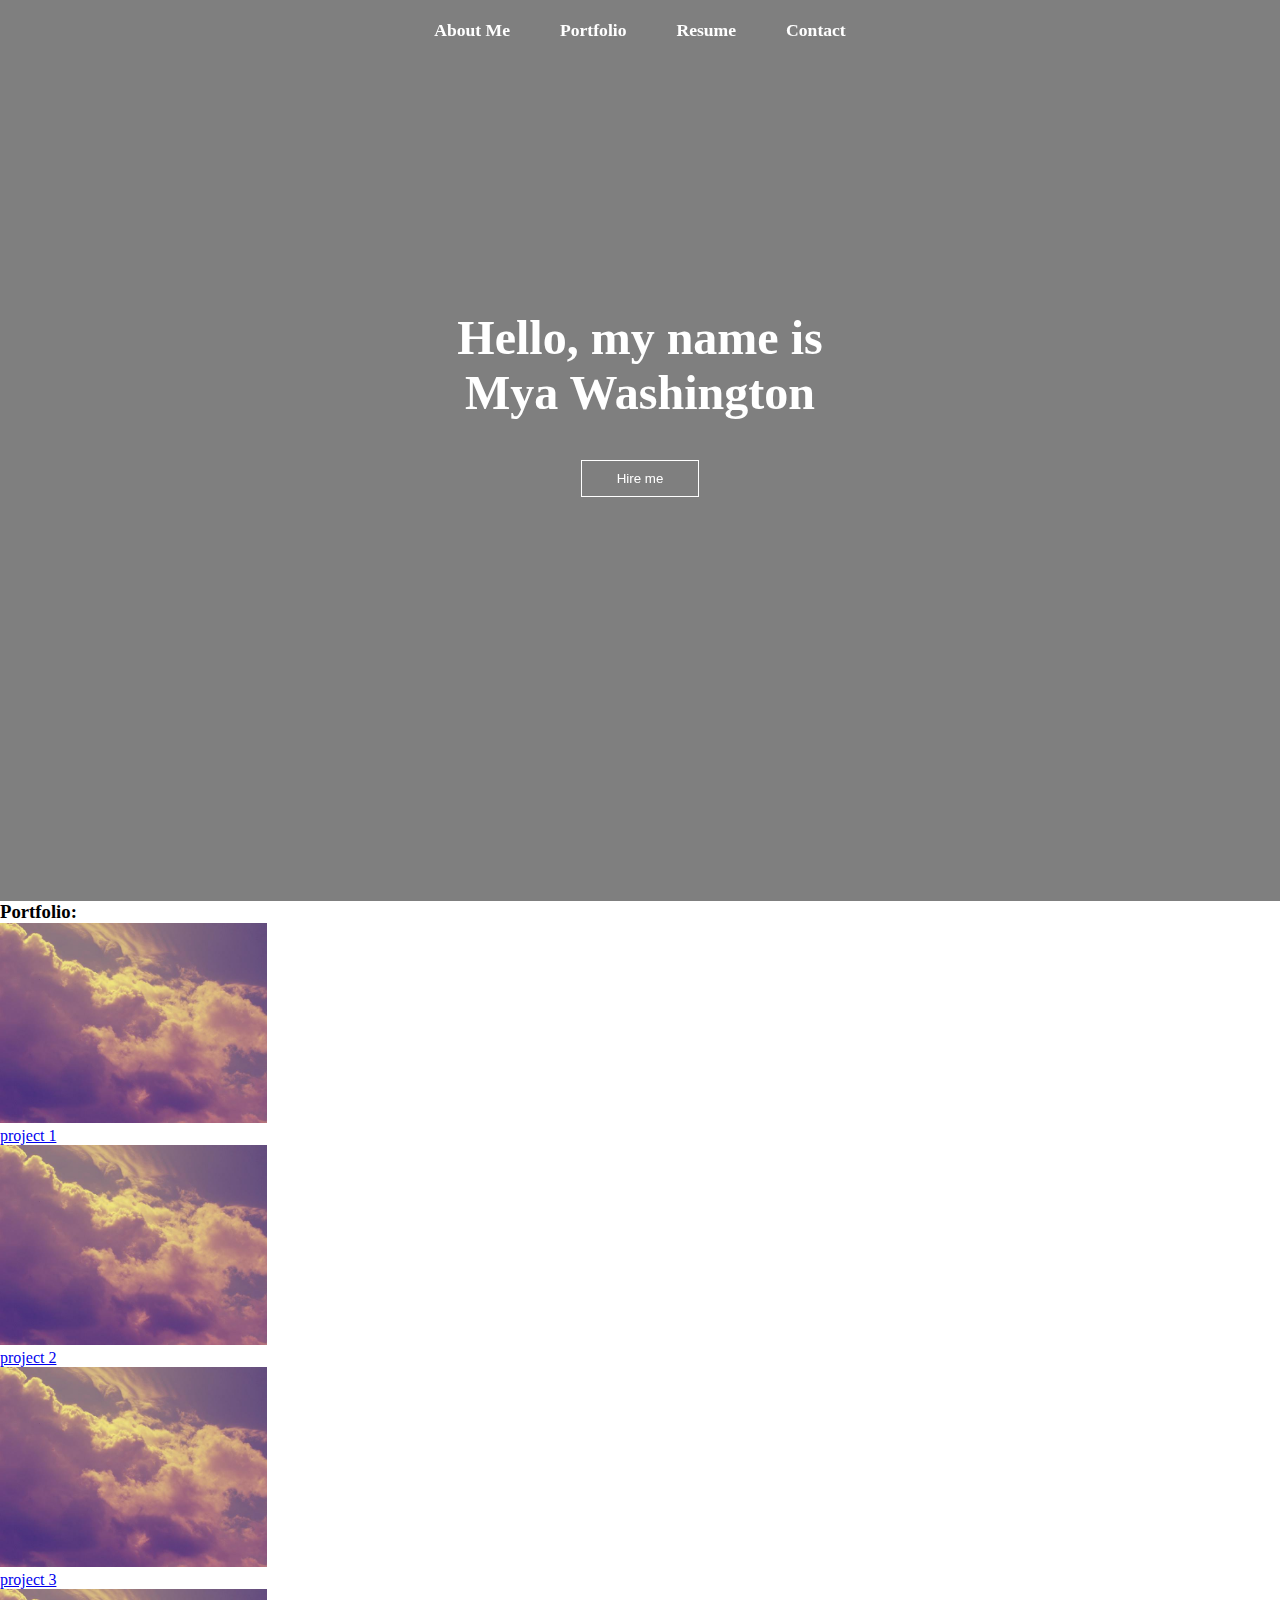
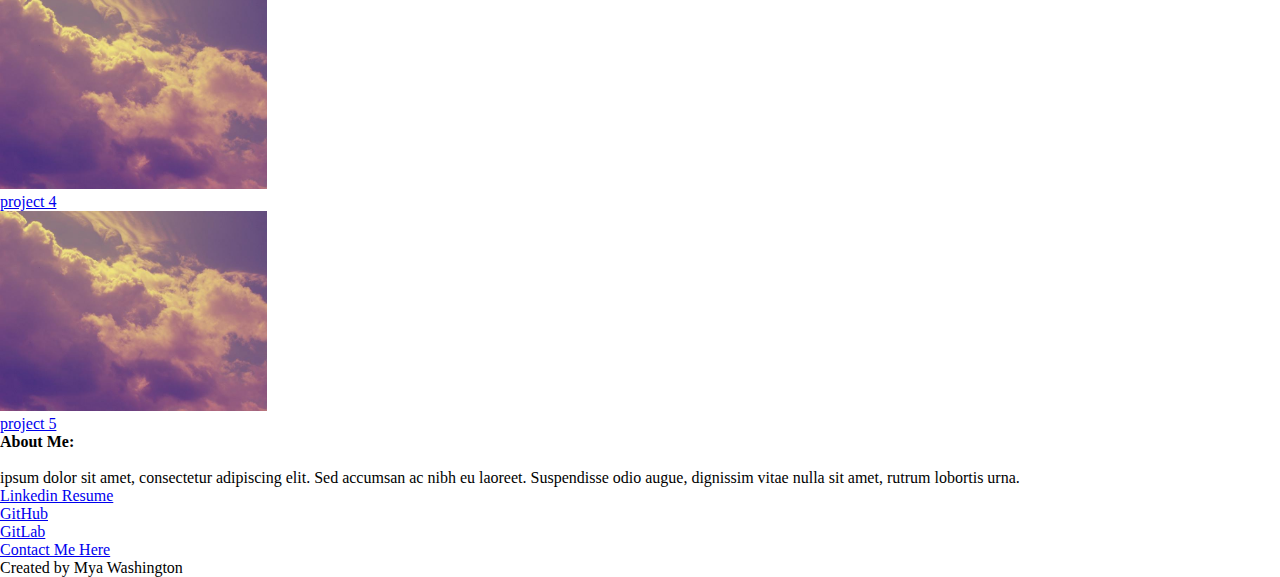
==== index.html @ 92d7dff9 "css changes" ====
<!DOCTYPE html>
<html lang="en-us">
<head>
<meta charset="UTF-8"/>
<title>My Portfolio</title>
<link rel="stylesheet" href="./Assets/css/style.css"/>
</head>

<body>
<nav class="navbar">
<ul>
    <li><a href="#about-me">About Me</a></li>

    <li><a href="#Portfolio">Portfolio</a></li>

    <li><a href="#resume">Resume</a></li>

    <li><a href="#contact">Contact</a></li>
</ul>
</nav>

<main>

<section id="home">
<div class="main">
<h1 class="heading">Hello, my name is<br> Mya Washington</h1>
<button class="btn">
  Hire me
</button>
<div>
</section>


</div>
    <div class="post-card-content">
      <h3 id="Portfolio">Portfolio:</h3>
      
      <a href="#" target="_blank" class="project project tile">
        <img class="project-img" src="sunset.jpg" id="image" alt="sunset" height="200px"><div class="project-title">project 1</div></a>

      <a href="#" target="_blank" class="project project tile">
        <img  class="project-img" src="sunset.jpg" id="image" alt="sunset" height="200px"><div class="project-title">project 2</div></a>

      <a href="#" target="_blank" class="project project tile">
        <img class="project-img" src="sunset.jpg" id="image" alt="sunset" height="200px"><div class="project-title">project 3</div></a> 

      <a href="#" target="_blank" class="project project tile">
        <img class="project-img" src="sunset.jpg" id="image" alt="sunset" height="200px"><div class="project-title">project 4</div></a> 
         
        <a href="#" target="_blank" class="project project tile">
          <img class="project-img" src="sunset.jpg" id="image" alt="sunset" height="200px"><div class="project-title">project 5</div></a>
    </div>
 
  <!-- about me side bar -->
  <section class="side-bar">
    <div class="side-bar-content">
      <h4 id="about-me">About Me:</h4>
      <br>
              <p>ipsum dolor sit amet, consectetur adipiscing elit.
                 Sed accumsan ac nibh eu laoreet. Suspendisse odio augue, dignissim vitae nulla sit amet, rutrum lobortis urna. </p>
            </div>
        </section></p>
    </div>

</section>
<div id="contact">
  <ul>
    <li><a href="https://www.linkedin.com/in/mya-washington-4a9b07179/" target="_blank">Linkedin Resume </a></li>

    <li><a href="https://github.com/Myajewell" target="_blank">GitHub</a></li>

    <li><a href="https://ku.bootcampcontent.com/ku-coding-boot-camp/KU-VIRT-FSF-PT-05-2022-U-LOLC" target="_blank">GitLab</a></li>

    <li><A href="#">Contact Me Here</A></li>

  </ul>
</div>
<div id="resume"></div>
</main>

<footer>Created by Mya Washington</footer>

</body>
</html>
---- Assets/css/style.css ----
* {
    margin: 0;
    padding: 0;
    box-sizing: border-box;
  }

/* navbar */
.navbar {
display: flex;
justify-content: center;
align-items: center;
background-color: rgba(0, 0, 0, 0.5);
position: sticky;
top: 0;
}
  .navbar ul{
   display: flex;
   list-style: none;
   margin: 20px 0px;
}

.navbar ul li {
font-family: century;
font-size: 1.1rem;
font-weight: bold;
}

nav ul li a {
 text-decoration: none;
 color: white;
 padding: 8px 25px;
 transition: all .5 ease;
}

.navbar ul li a:hover {
  background-color: white;
  color: black;
  box-shadow:0 0 10px white ;
}

/* Home Section */
#home {
  display: flex; 
  flex-direction: column;
  background-color: rgba(0, 0, 0, 0.5);
  height: 840px;
  justify-content: center;
  align-items: center;
  color: white;
}
/* free background image downloaded from unsplash.com */
#home::before {
  content: "";
  position: absolute;
  top: 0;
  right: 0;
  background: url("./refargotohp-pbynRSh63y0-unsplash.jpg") no-repeat center center/cover;
  height: 900px;
  width: 100%;
  z-index: -1;
  opacity: .8;
}

.main {
  display: flex;
  flex-direction: column;
  /* border: 2px solid rgb(228, 225, 225); */
  align-items: center;
  position: absolute;
  top: 30%;
}

.heading {
  font-family: century;
  font-size: 3rem;
  text-align: center;
  margin: 40px 0px;
}

.btn {
  padding: 10px 35px;
  background-color: transparent;
  border: 1px solid white;
  color: white;
  outline: none;
  transition: .6s ease;
}
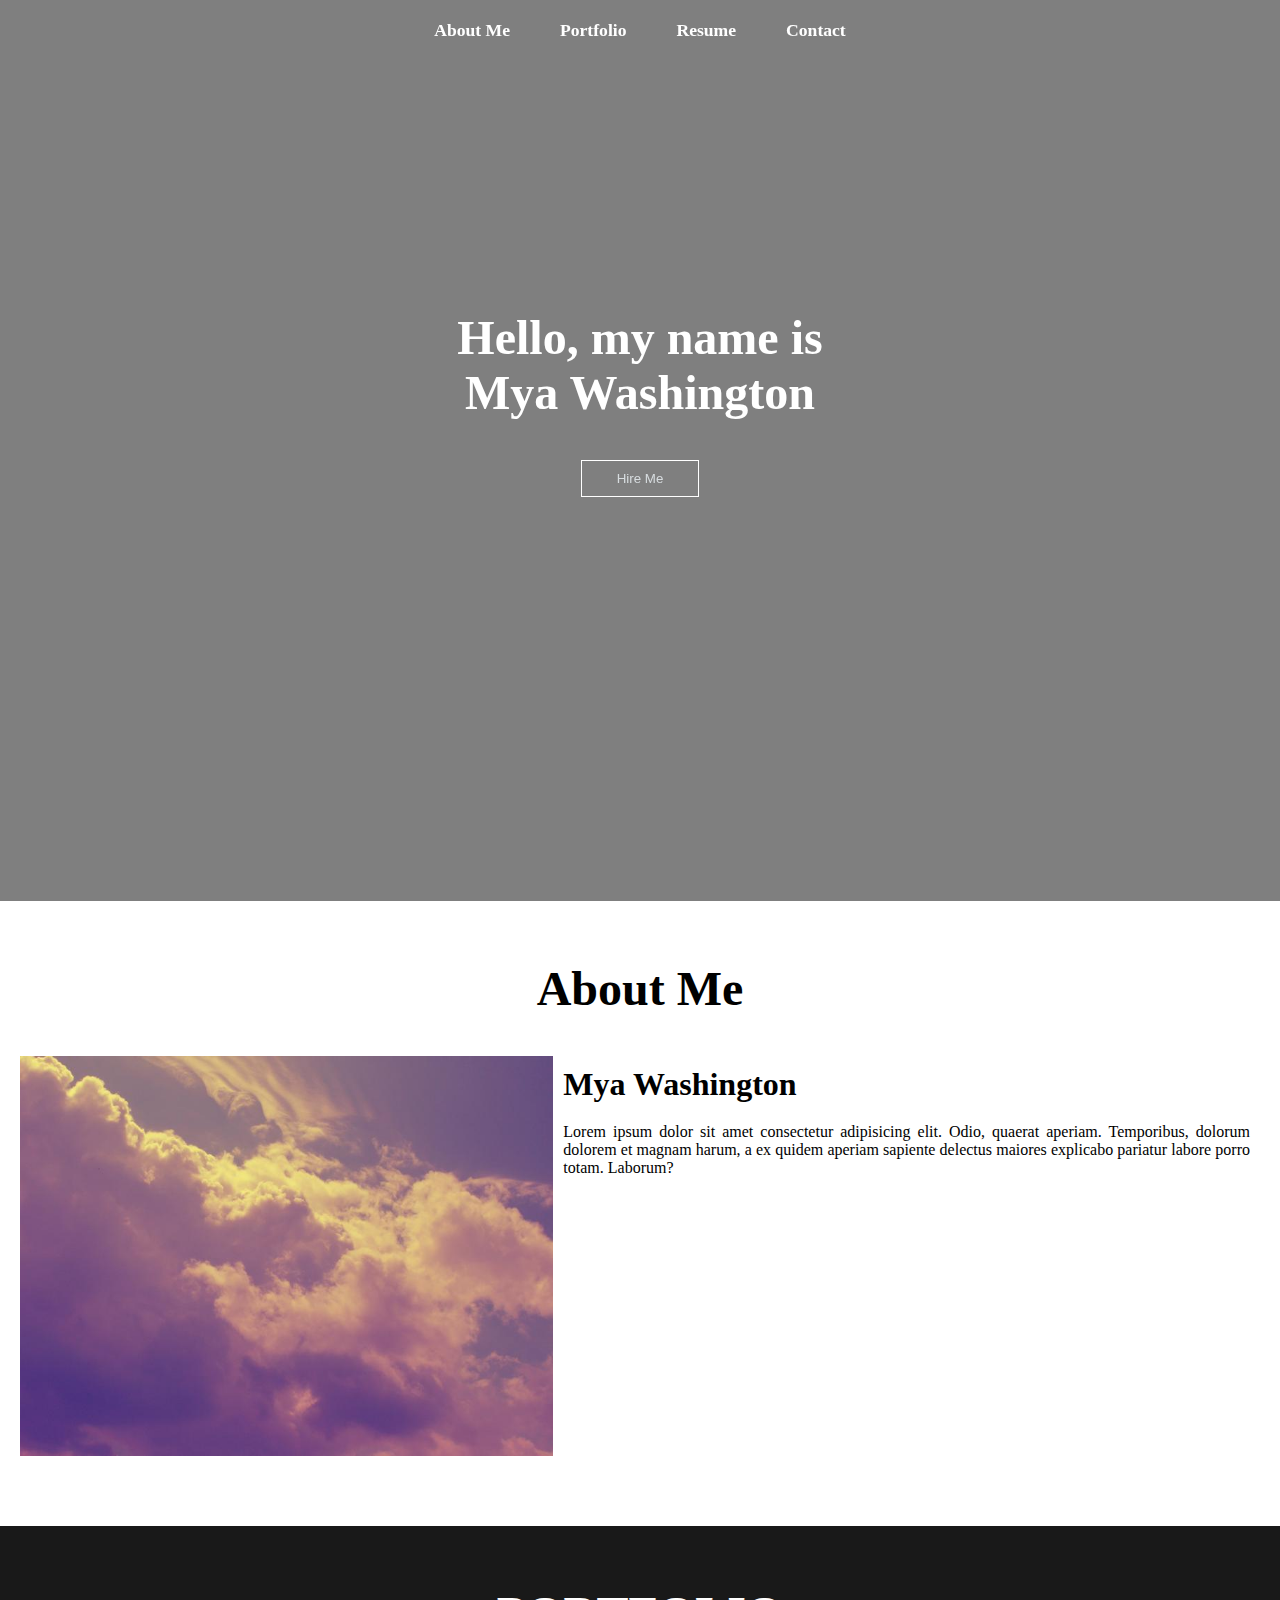
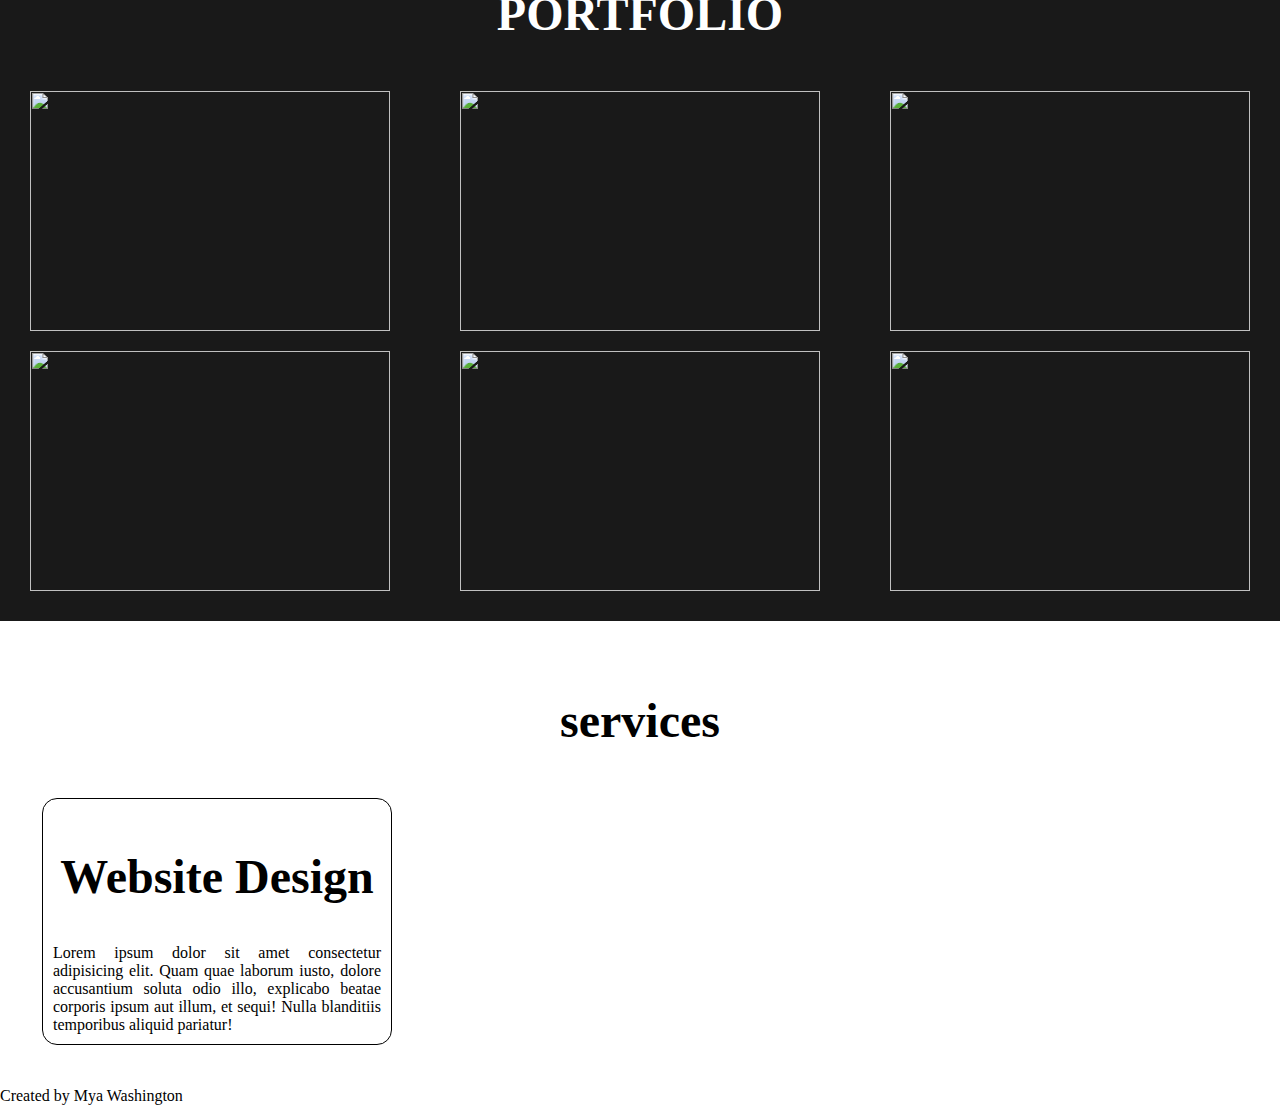
==== commit 0ebac365: "Added about me section and started on portfolio section with css" ====
--- a/index.html
+++ b/index.html
@@ -25,59 +25,42 @@
 <div class="main">
 <h1 class="heading">Hello, my name is<br> Mya Washington</h1>
 <button class="btn">
-  Hire me
-</button>
+Hire Me</button>
 <div>
 </section>
 
+<section id="about">
+    <h1 class="heading">About Me</h1>
+    <div id="pic">
+<img src="sunset.jpg" alt="">
+<div id="intro">
+    <h2>Mya Washington</h2>
+    <p>Lorem ipsum dolor sit amet consectetur adipisicing elit. Odio, quaerat aperiam. Temporibus, dolorum dolorem et magnam harum, a ex quidem aperiam sapiente delectus maiores explicabo pariatur labore porro totam. Laborum?</p>
+    </div> 
+  </div>
+</section>
 
+<section id="portfolio">
+  <h1 class="heading">PORTFOLIO</h1>
+  <div class="gallery">
+  <img src="./Assets/css/refargotohp-pbynRSh63y0-unsplash.jpg" alt="">
+  <img src="./Assets/css/refargotohp-pbynRSh63y0-unsplash.jpg" alt="">
+  <img src="./Assets/css/refargotohp-pbynRSh63y0-unsplash.jpg" alt="">
+  <img src="./Assets/css/refargotohp-pbynRSh63y0-unsplash.jpg" alt="">
+  <img src="./Assets/css/refargotohp-pbynRSh63y0-unsplash.jpg" alt="">
+  <img src="./Assets/css/refargotohp-pbynRSh63y0-unsplash.jpg" alt="">
 </div>
-    <div class="post-card-content">
-      <h3 id="Portfolio">Portfolio:</h3>
-      
-      <a href="#" target="_blank" class="project project tile">
-        <img class="project-img" src="sunset.jpg" id="image" alt="sunset" height="200px"><div class="project-title">project 1</div></a>
+</section>
 
-      <a href="#" target="_blank" class="project project tile">
-        <img  class="project-img" src="sunset.jpg" id="image" alt="sunset" height="200px"><div class="project-title">project 2</div></a>
-
-      <a href="#" target="_blank" class="project project tile">
-        <img class="project-img" src="sunset.jpg" id="image" alt="sunset" height="200px"><div class="project-title">project 3</div></a> 
-
-      <a href="#" target="_blank" class="project project tile">
-        <img class="project-img" src="sunset.jpg" id="image" alt="sunset" height="200px"><div class="project-title">project 4</div></a> 
-         
-        <a href="#" target="_blank" class="project project tile">
-          <img class="project-img" src="sunset.jpg" id="image" alt="sunset" height="200px"><div class="project-title">project 5</div></a>
+<section id="services">
+  <h1 class="heading">services</h1>
+  <div class="row">
+    <div class="box">
+      <h1 class="heading">Website Design</h1>
+      <p>Lorem ipsum dolor sit amet consectetur adipisicing elit. Quam quae laborum iusto, dolore accusantium soluta odio illo, explicabo beatae corporis ipsum aut illum, et sequi! Nulla blanditiis temporibus aliquid pariatur!</p>
     </div>
- 
-  <!-- about me side bar -->
-  <section class="side-bar">
-    <div class="side-bar-content">
-      <h4 id="about-me">About Me:</h4>
-      <br>
-              <p>ipsum dolor sit amet, consectetur adipiscing elit.
-                 Sed accumsan ac nibh eu laoreet. Suspendisse odio augue, dignissim vitae nulla sit amet, rutrum lobortis urna. </p>
-            </div>
-        </section></p>
-    </div>
-
+  </div>
 </section>
-<div id="contact">
-  <ul>
-    <li><a href="https://www.linkedin.com/in/mya-washington-4a9b07179/" target="_blank">Linkedin Resume </a></li>
-
-    <li><a href="https://github.com/Myajewell" target="_blank">GitHub</a></li>
-
-    <li><a href="https://ku.bootcampcontent.com/ku-coding-boot-camp/KU-VIRT-FSF-PT-05-2022-U-LOLC" target="_blank">GitLab</a></li>
-
-    <li><A href="#">Contact Me Here</A></li>
-
-  </ul>
-</div>
-<div id="resume"></div>
-</main>
-
 <footer>Created by Mya Washington</footer>
 
 </body>
--- a/Assets/css/style.css
+++ b/Assets/css/style.css
@@ -33,9 +33,9 @@
 }
 
 .navbar ul li a:hover {
-  background-color: white;
+  background-color: rgb(215, 220, 223);
   color: black;
-  box-shadow:0 0 10px white ;
+  box-shadow:0 0 10px  white ;
 }
 
 /* Home Section */
@@ -81,7 +81,98 @@
   padding: 10px 35px;
   background-color: transparent;
   border: 1px solid white;
-  color: white;
+  color:  rgb(215, 220, 223);
   outline: none;
   transition: .6s ease;
+}
+
+.btn:hover {
+  cursor: pointer;
+  background-color:  rgb(215, 220, 223);
+  color: black;
+  box-shadow: 0 0 5px  rgb(215, 220, 223), 0 0 10px  rgb(215, 220, 223);  
+  font-weight: bold; 
+}
+
+/* about Section */
+#about {
+  display: flex;
+  flex-direction: column;
+  box-sizing: border-box;
+  padding: 20px;
+  margin-bottom: 50px;
+}
+
+#pic {
+  display: flex;
+}
+
+#pic img {
+  width: 575px;
+  height: 400px; ;
+}
+
+#intro {
+  display: flex;
+  flex-direction: column;
+  text-align: justify;
+  padding: 10px;
+}
+
+#intro h2 {
+  font-size: 2rem;
+  margin-bottom: 20px;
+}
+
+/* Portfolio Section */
+#portfolio {
+  display: flex;
+  flex-direction: column;
+  background-color: rgba(0, 0, 0, 0.9);
+  color: white;
+  padding: 20px;
+}
+
+.gallery {
+display: flex;
+flex-wrap: wrap;
+justify-content: space-between;
+box-sizing: border-box;
+}
+
+.gallery img {
+  width: 360px;
+  height: 240px;
+  margin: 10px;
+}
+
+/* Services Section */
+#services {
+  display: flex;
+  flex-direction: column;
+  padding: 2rem;
+}
+
+.row {
+  display: flex;
+}
+
+.box {
+  display: flex;
+  flex-direction: column;
+  width: 350px;
+  border: 1px solid black;
+  margin: 10px;
+  align-items: center;
+  text-align: justify;
+  padding: 10px;
+  border-radius: 15px;
+  background: linear-gradient(to top, rgb(218, 238, 236) 50%, white 50%);
+  background-size: 100% 200%;
+  transition: all .8s;
+}
+
+.box:hover {
+  background-position: left bottom;
+  
 }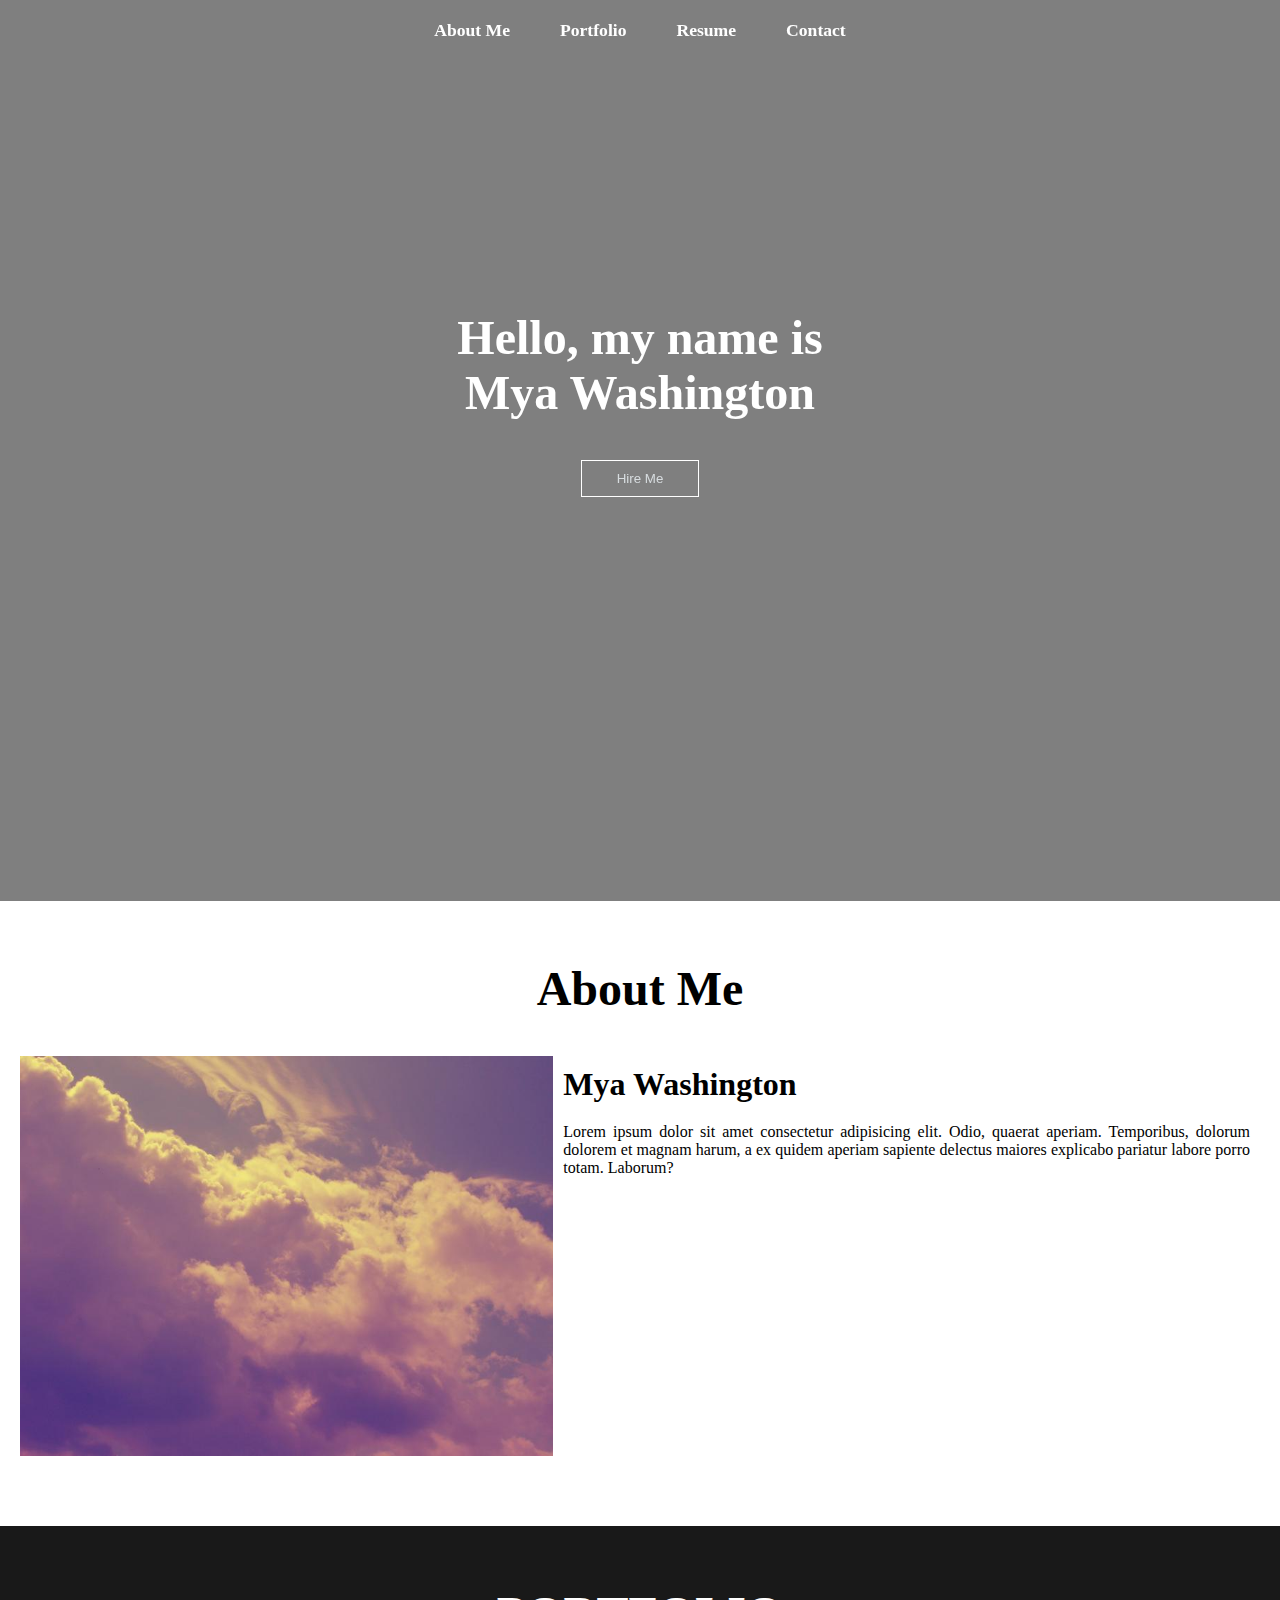
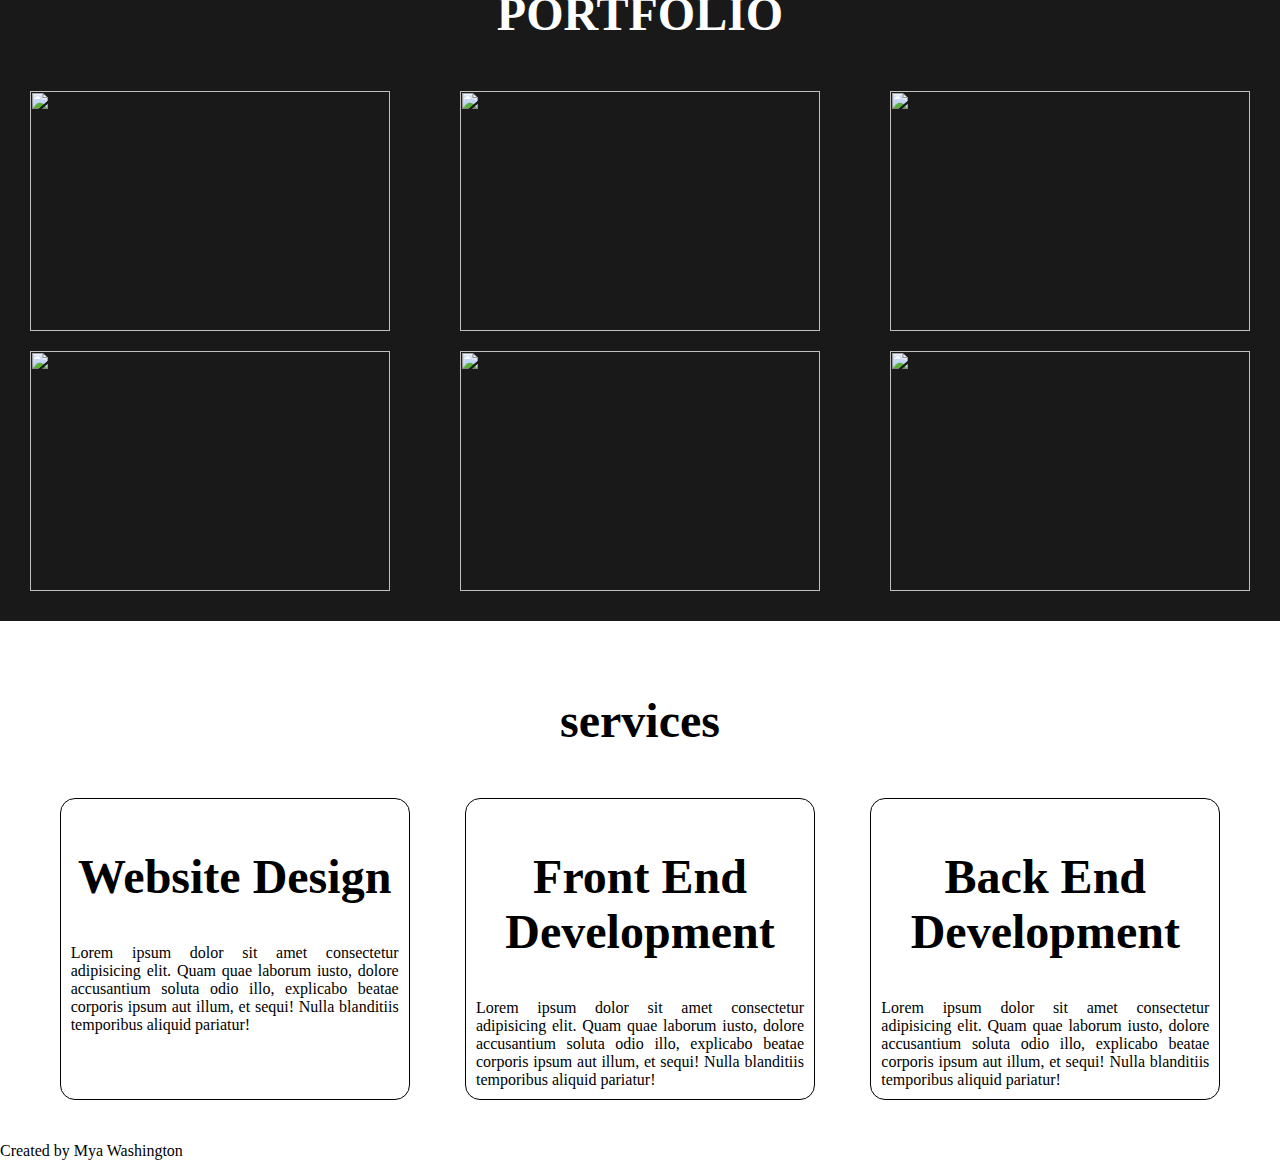
==== commit 7a0017c6: "Added services section with css" ====
--- a/index.html
+++ b/index.html
@@ -3,6 +3,7 @@
 <head>
 <meta charset="UTF-8"/>
 <title>My Portfolio</title>
+<link rel="stylesheet" href="https://cdnjs.cloudflare.com/ajax/libs/font-awesome/4.7.0/css/font-awesome.min.css">
 <link rel="stylesheet" href="./Assets/css/style.css"/>
 </head>
 
@@ -18,6 +19,7 @@
     <li><a href="#contact">Contact</a></li>
 </ul>
 </nav>
+
 
 <main>
 
@@ -37,6 +39,7 @@
     <h2>Mya Washington</h2>
     <p>Lorem ipsum dolor sit amet consectetur adipisicing elit. Odio, quaerat aperiam. Temporibus, dolorum dolorem et magnam harum, a ex quidem aperiam sapiente delectus maiores explicabo pariatur labore porro totam. Laborum?</p>
     </div> 
+    
   </div>
 </section>
 
@@ -59,9 +62,17 @@
       <h1 class="heading">Website Design</h1>
       <p>Lorem ipsum dolor sit amet consectetur adipisicing elit. Quam quae laborum iusto, dolore accusantium soluta odio illo, explicabo beatae corporis ipsum aut illum, et sequi! Nulla blanditiis temporibus aliquid pariatur!</p>
     </div>
+    <div class="box">
+      <h1 class="heading">Front End Development</h1>
+      <p>Lorem ipsum dolor sit amet consectetur adipisicing elit. Quam quae laborum iusto, dolore accusantium soluta odio illo, explicabo beatae corporis ipsum aut illum, et sequi! Nulla blanditiis temporibus aliquid pariatur!</p>
+    </div>
+    <div class="box">
+      <h1 class="heading">Back End Development</h1>
+      <p>Lorem ipsum dolor sit amet consectetur adipisicing elit. Quam quae laborum iusto, dolore accusantium soluta odio illo, explicabo beatae corporis ipsum aut illum, et sequi! Nulla blanditiis temporibus aliquid pariatur!</p>
+    </div>
   </div>
 </section>
+
 <footer>Created by Mya Washington</footer>
-
 </body>
 </html>--- a/Assets/css/style.css
+++ b/Assets/css/style.css
@@ -155,6 +155,10 @@
 
 .row {
   display: flex;
+  justify-content: space-around;
+  flex-wrap: wrap;
+  box-sizing: border-box;
+
 }
 
 .box {
@@ -174,5 +178,7 @@
 
 .box:hover {
   background-position: left bottom;
-  
+  color: rgb(61, 61, 63);
+  border: none;
+  box-shadow: 0 0 20px rgb(218, 238, 236);
 }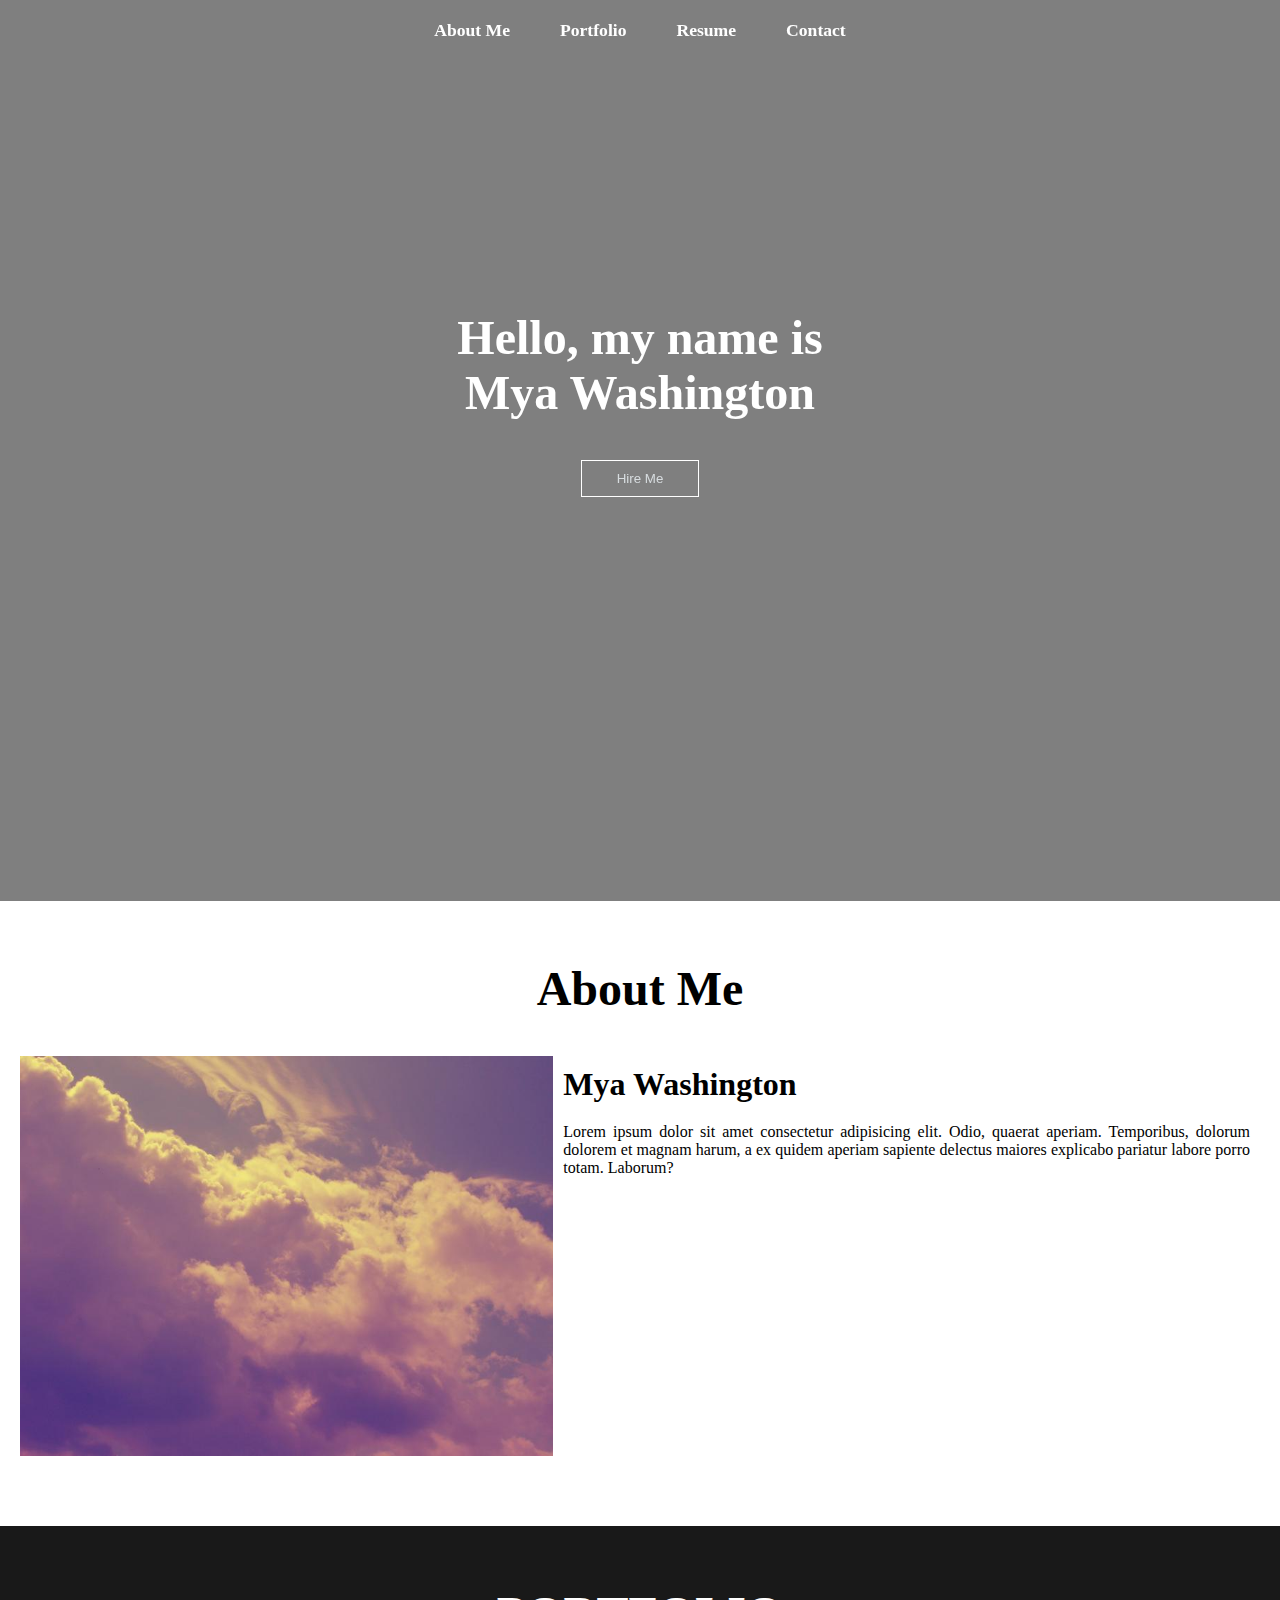
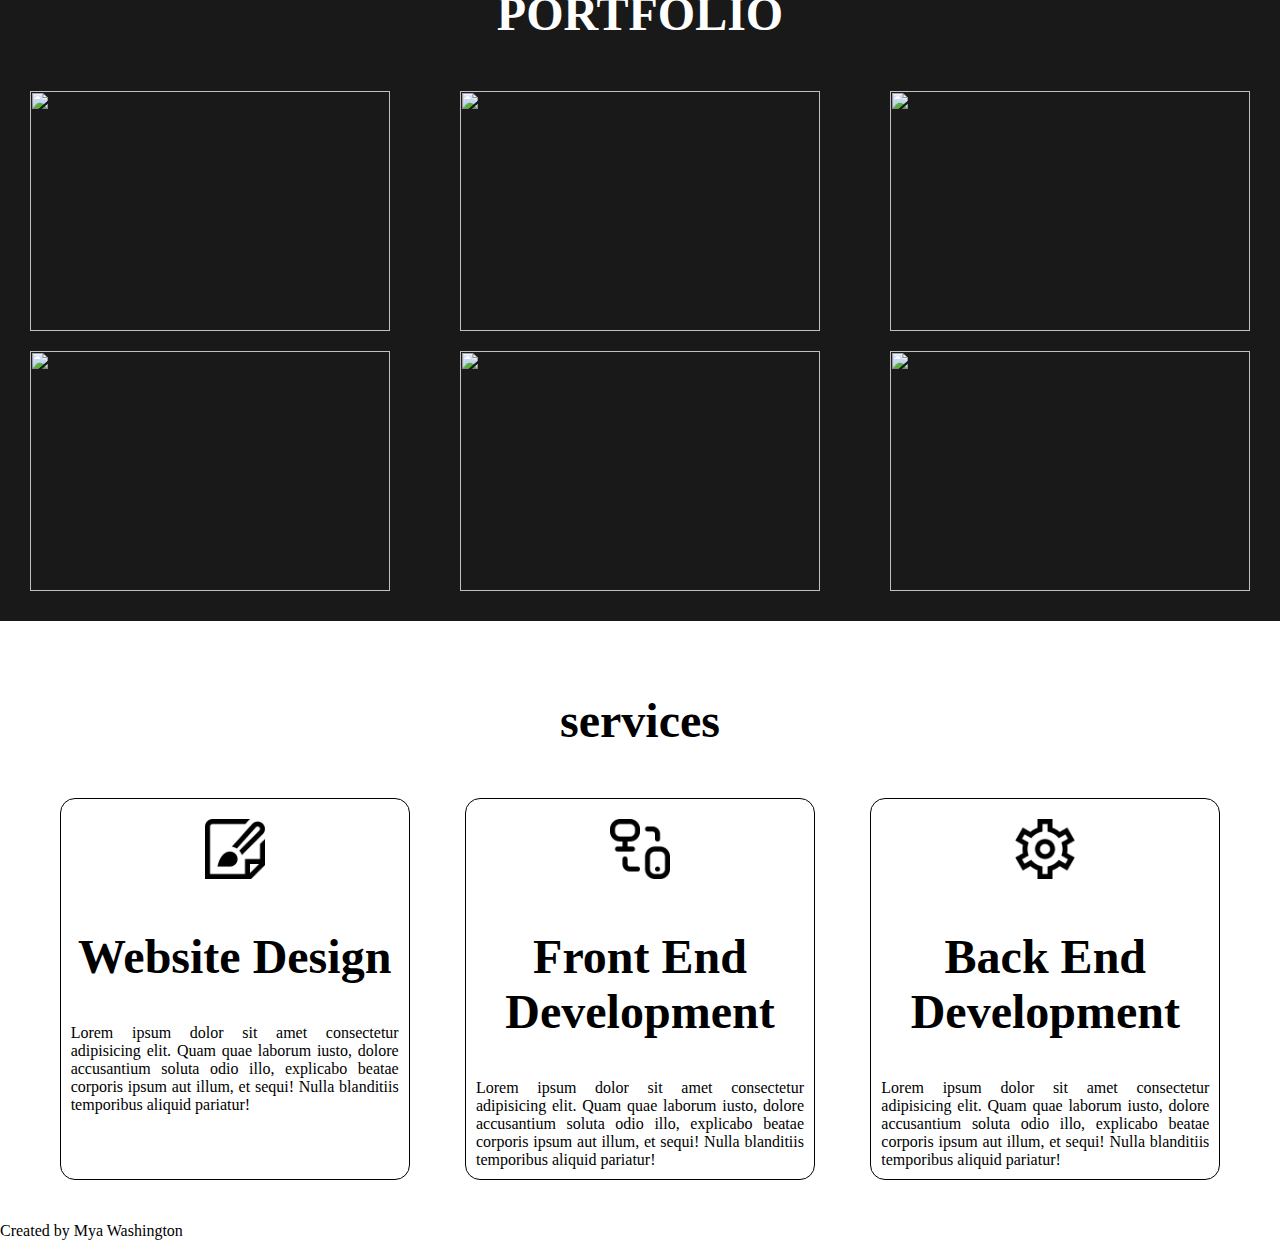
==== commit ef8da462: "Added css to services section" ====
--- a/index.html
+++ b/index.html
@@ -59,14 +59,17 @@
   <h1 class="heading">services</h1>
   <div class="row">
     <div class="box">
+      <img src="./Assets/css/edit-alt.png" alt="">
       <h1 class="heading">Website Design</h1>
       <p>Lorem ipsum dolor sit amet consectetur adipisicing elit. Quam quae laborum iusto, dolore accusantium soluta odio illo, explicabo beatae corporis ipsum aut illum, et sequi! Nulla blanditiis temporibus aliquid pariatur!</p>
     </div>
     <div class="box">
+      <img src="./Assets/css/data-transfer.png" alt="">
       <h1 class="heading">Front End Development</h1>
       <p>Lorem ipsum dolor sit amet consectetur adipisicing elit. Quam quae laborum iusto, dolore accusantium soluta odio illo, explicabo beatae corporis ipsum aut illum, et sequi! Nulla blanditiis temporibus aliquid pariatur!</p>
     </div>
     <div class="box">
+      <img src="./Assets/css/settings.png" alt="">
       <h1 class="heading">Back End Development</h1>
       <p>Lorem ipsum dolor sit amet consectetur adipisicing elit. Quam quae laborum iusto, dolore accusantium soluta odio illo, explicabo beatae corporis ipsum aut illum, et sequi! Nulla blanditiis temporibus aliquid pariatur!</p>
     </div>
--- a/Assets/css/style.css
+++ b/Assets/css/style.css
@@ -180,5 +180,14 @@
   background-position: left bottom;
   color: rgb(61, 61, 63);
   border: none;
-  box-shadow: 0 0 20px rgb(218, 238, 236);
-}+  box-shadow: 0 0 20px rgb(107, 125, 123);
+}
+
+.box img {
+  width: 80px;
+  height: 80px;
+  background-color: white;
+  padding: 10px;
+}
+
+ /* Contact Section */ 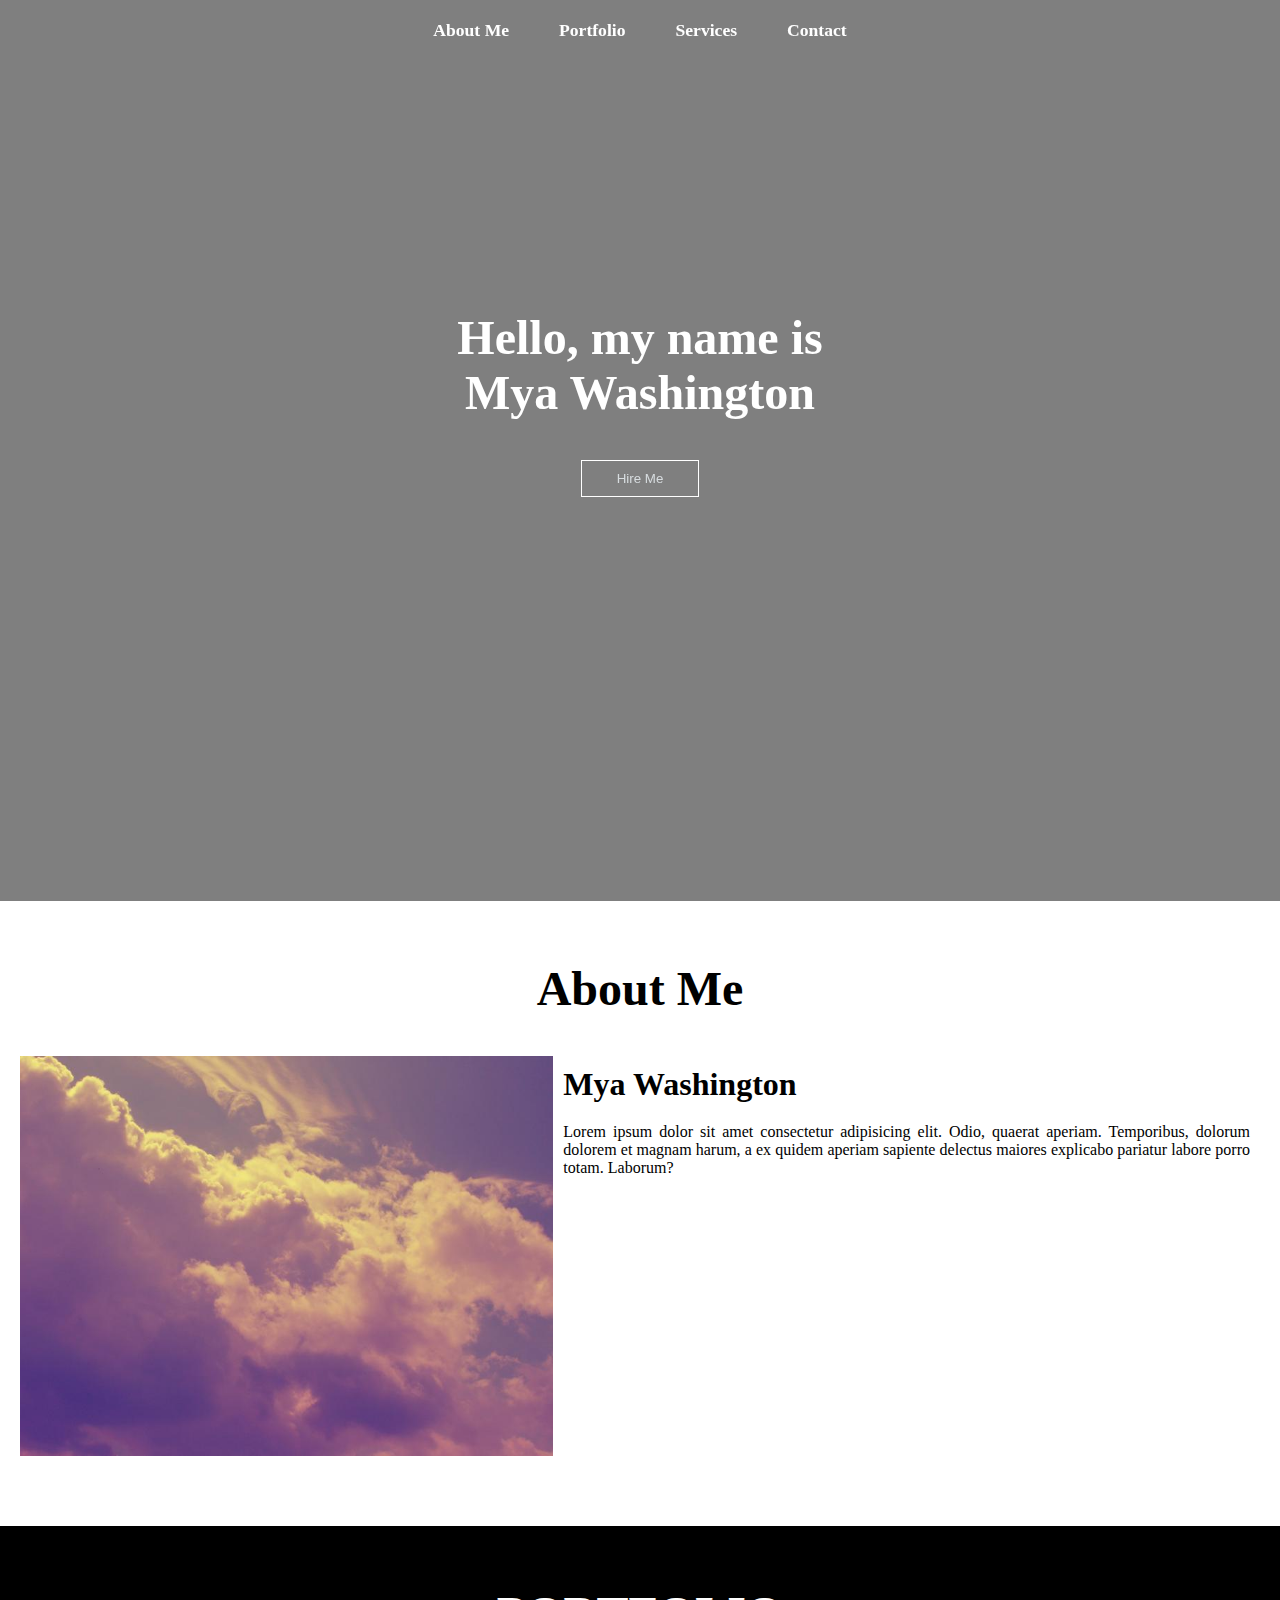
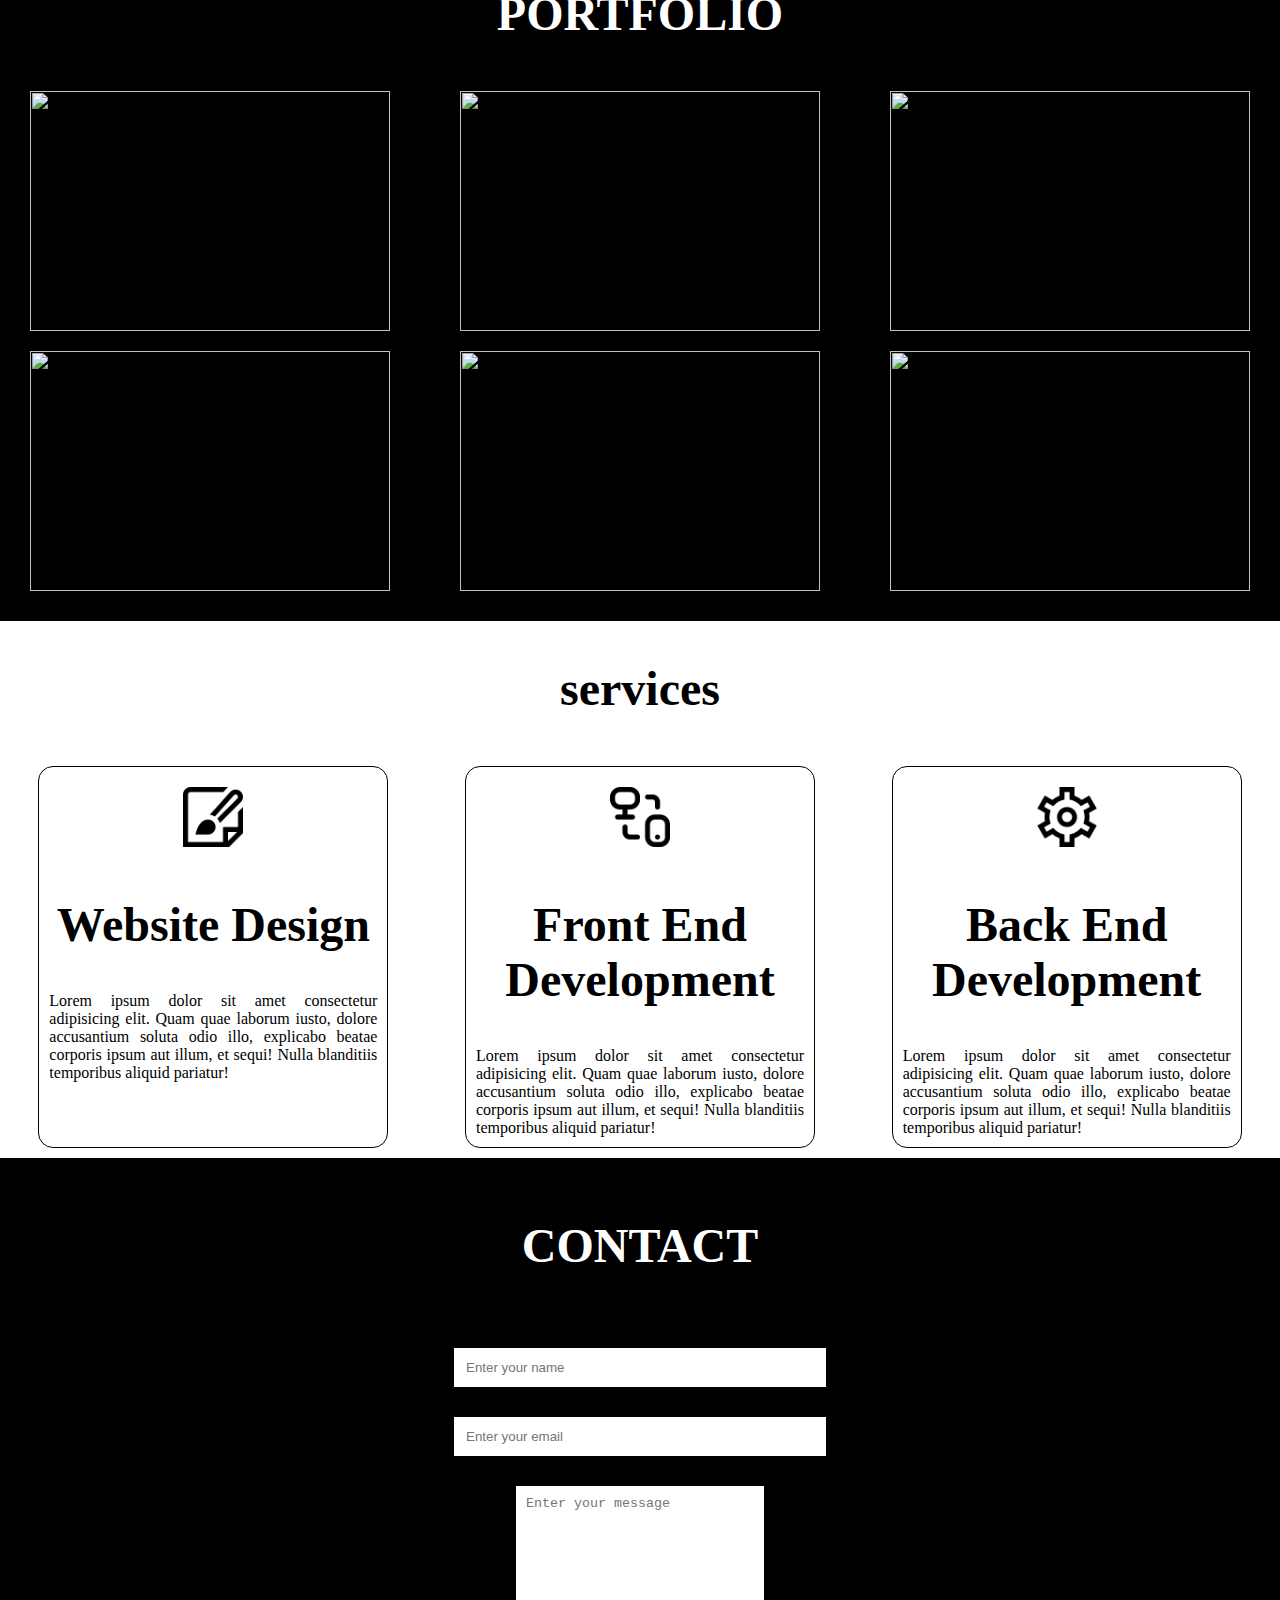
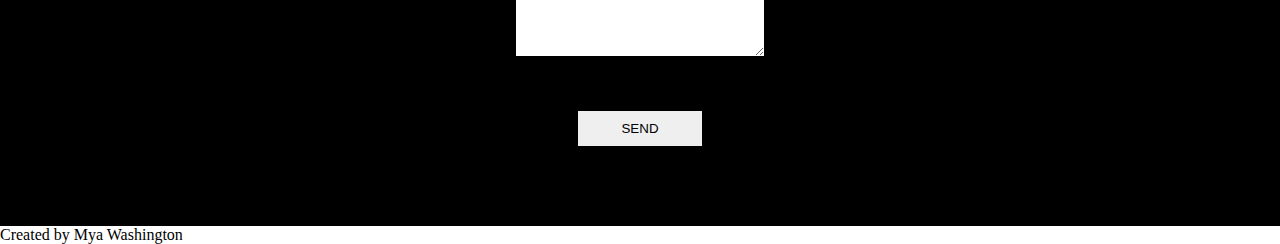
==== commit 9b2e0e52: "css" ====
--- a/index.html
+++ b/index.html
@@ -3,18 +3,18 @@
 <head>
 <meta charset="UTF-8"/>
 <title>My Portfolio</title>
-<link rel="stylesheet" href="https://cdnjs.cloudflare.com/ajax/libs/font-awesome/4.7.0/css/font-awesome.min.css">
 <link rel="stylesheet" href="./Assets/css/style.css"/>
+<link rel="stylesheet" media="screen" href="portfolio/tablet.css"/>
 </head>
 
 <body>
 <nav class="navbar">
 <ul>
-    <li><a href="#about-me">About Me</a></li>
+    <li><a href="#about">About Me</a></li>
 
     <li><a href="#Portfolio">Portfolio</a></li>
 
-    <li><a href="#resume">Resume</a></li>
+    <li><a href="#Services">Services</a></li>
 
     <li><a href="#contact">Contact</a></li>
 </ul>
@@ -43,7 +43,7 @@
   </div>
 </section>
 
-<section id="portfolio">
+<section id="Portfolio">
   <h1 class="heading">PORTFOLIO</h1>
   <div class="gallery">
   <img src="./Assets/css/refargotohp-pbynRSh63y0-unsplash.jpg" alt="">
@@ -55,7 +55,7 @@
 </div>
 </section>
 
-<section id="services">
+<section id="Services">
   <h1 class="heading">services</h1>
   <div class="row">
     <div class="box">
@@ -76,6 +76,16 @@
   </div>
 </section>
 
+<section id="contact">
+  <h1 class="heading">CONTACT</h1>
+  <form action="" class="form">
+    <input type="text" name="name" class="input" placeholder="Enter your name">
+    <input type="email" name="email" class="input" placeholder="Enter your email">
+    <textarea name="msg" id="msg" cols="30" rows="10" placeholder="Enter your message"></textarea>
+    <input type="submit" value="SEND" id="send">
+  </form>
+</section>
+
 <footer>Created by Mya Washington</footer>
 </body>
 </html>--- a/Assets/css/style.css
+++ b/Assets/css/style.css
@@ -125,10 +125,10 @@
 }
 
 /* Portfolio Section */
-#portfolio {
-  display: flex;
-  flex-direction: column;
-  background-color: rgba(0, 0, 0, 0.9);
+#Portfolio {
+  display: flex;
+  flex-direction: column;
+  background-color: black;
   color: white;
   padding: 20px;
 }
@@ -190,4 +190,48 @@
   padding: 10px;
 }
 
- /* Contact Section */ + /* Contact Section */ 
+#contact {
+  display: flex;
+  flex-direction: column;
+  box-sizing: border-box;
+  background-color: black;
+  color: white;
+  padding: 20px;
+}
+
+.form {
+  display: flex;
+  flex-direction: column;
+  box-sizing: border-box;
+  align-items: center;
+  margin: 20px 0px;
+}
+.input {
+  padding: 12px;
+  margin: 15px;
+  width: 30%;
+  border: none;
+  outline: none;
+}
+
+#msg {
+  width: 20%;
+  padding: 10px;
+  margin: 15px;
+  border: none;
+  outline: none;
+}
+
+#send {
+  padding: 10px;
+  width: 10%;
+  margin: 40px;
+  border: none;
+  outline: none;
+}
+
+#send:hover {
+  cursor: pointer;
+  box-shadow:0 0 10px white ;
+}
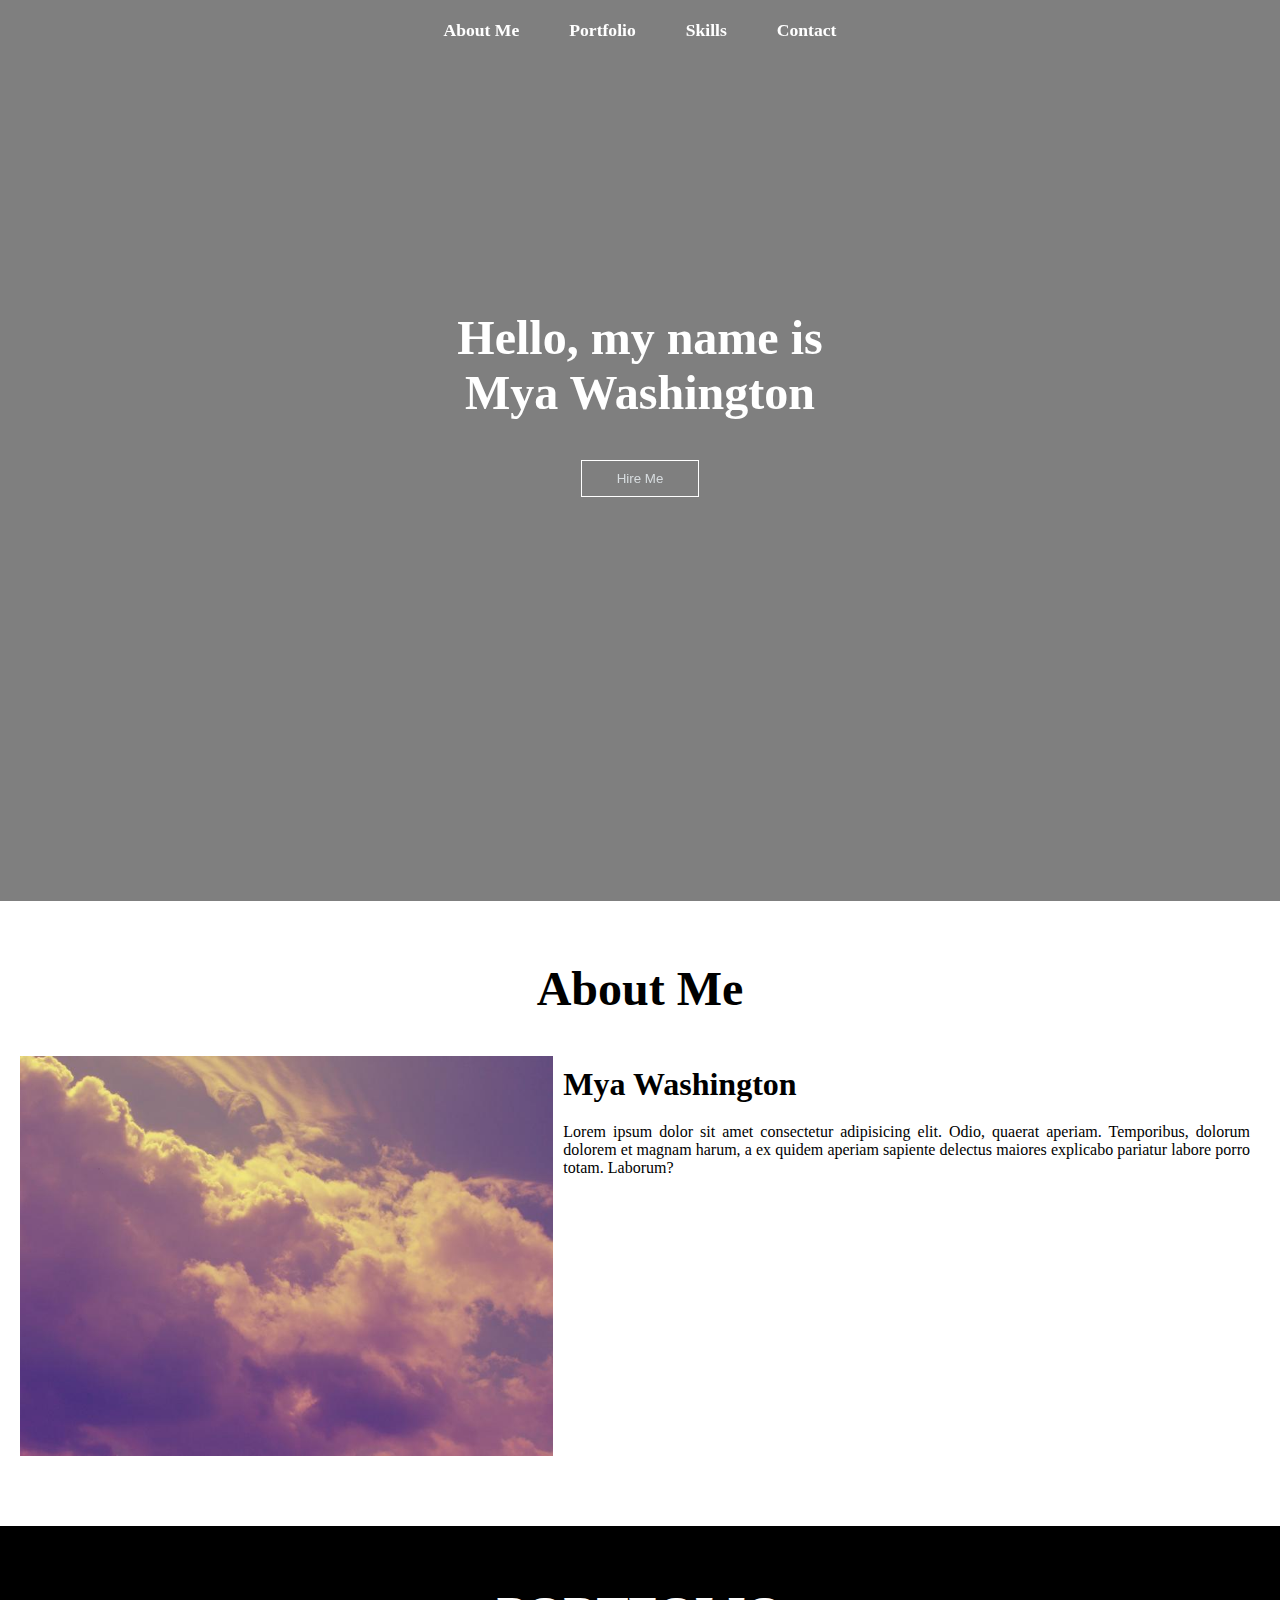
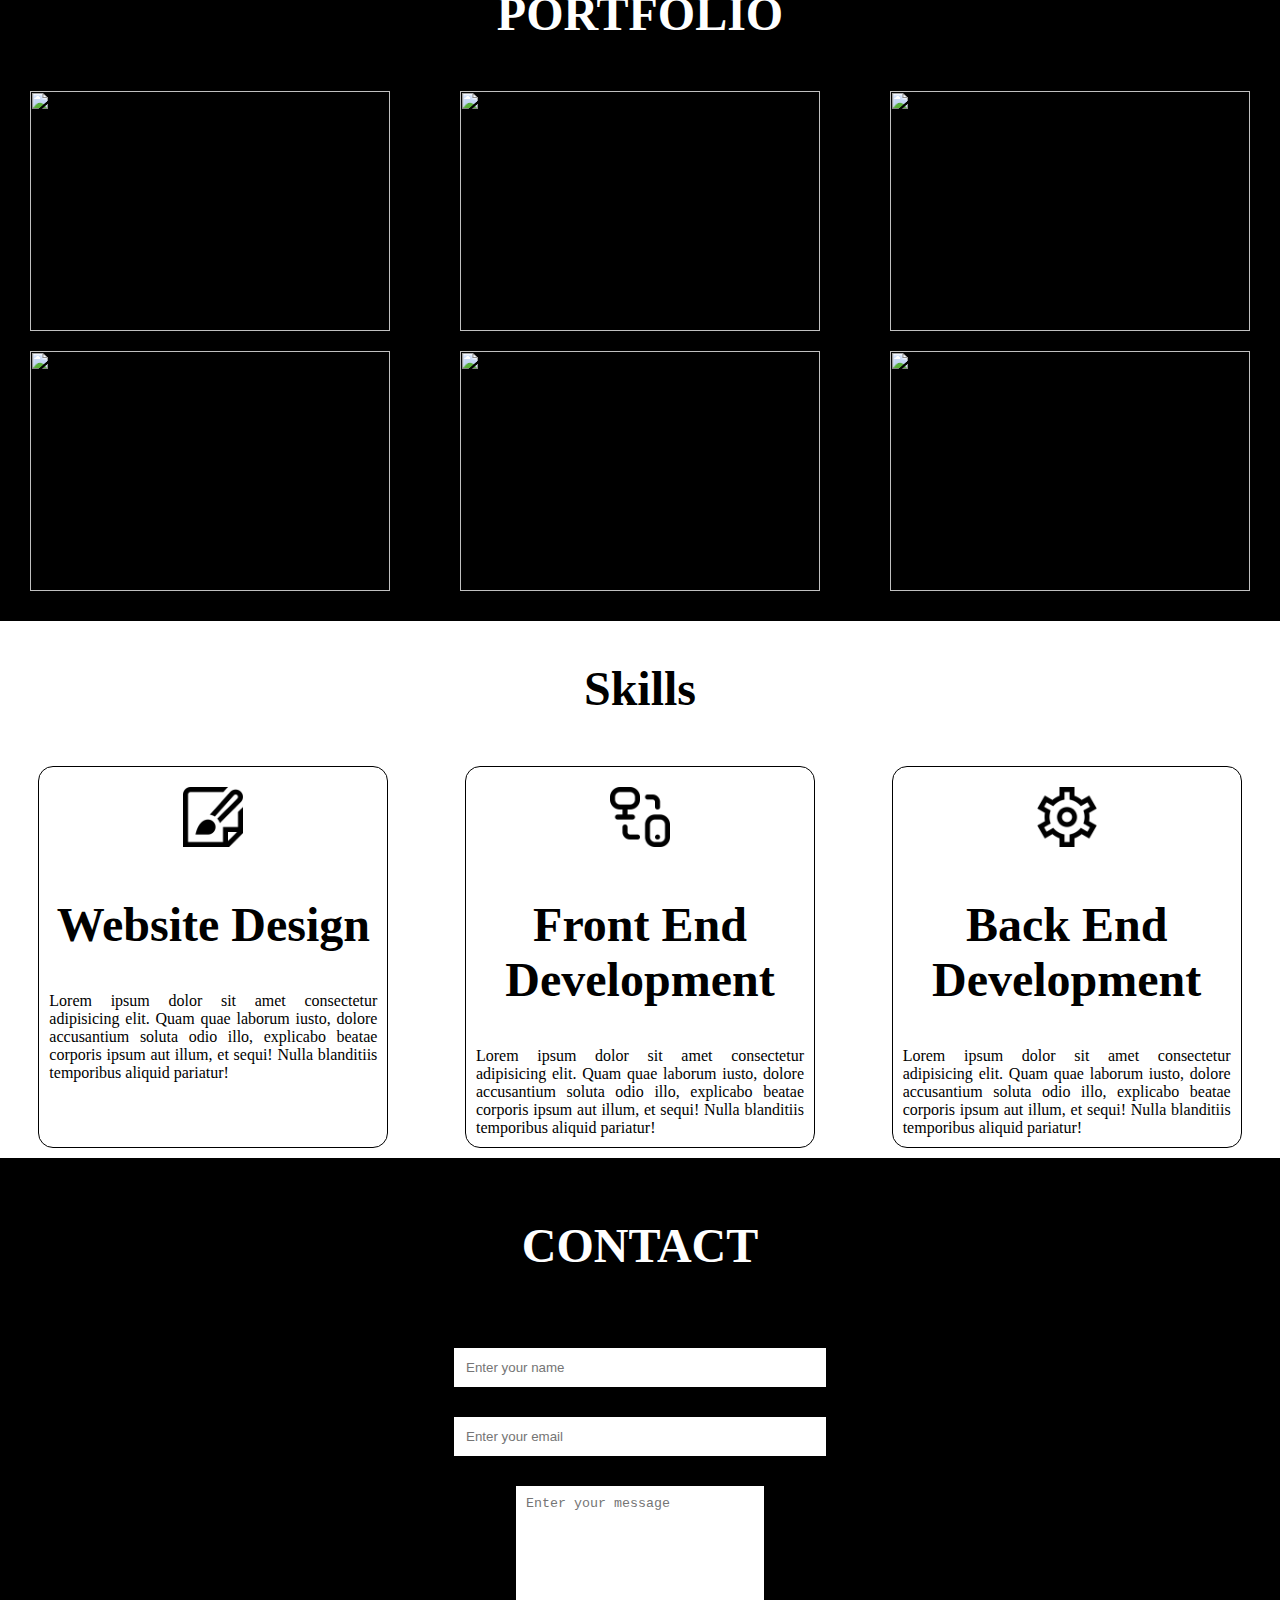
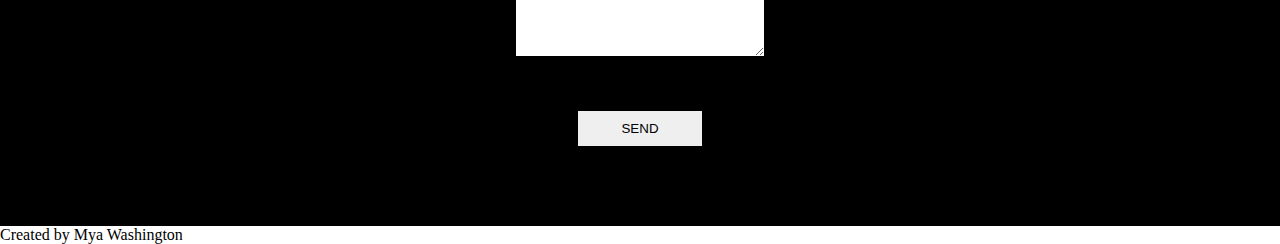
==== commit 7631a7ef: "made services into skills" ====
--- a/index.html
+++ b/index.html
@@ -4,7 +4,8 @@
 <meta charset="UTF-8"/>
 <title>My Portfolio</title>
 <link rel="stylesheet" href="./Assets/css/style.css"/>
-<link rel="stylesheet" media="screen" href="portfolio/tablet.css"/>
+<link rel="stylesheet" media="screen and (max-width:800px)" href="portfolio/tablet.css"/>
+<link rel="stylesheet" media="screen and (max-width:530px)" href="portfolio/phone.css"/>
 </head>
 
 <body>
@@ -14,7 +15,7 @@
 
     <li><a href="#Portfolio">Portfolio</a></li>
 
-    <li><a href="#Services">Services</a></li>
+    <li><a href="#Skills">Skills</a></li>
 
     <li><a href="#contact">Contact</a></li>
 </ul>
@@ -55,8 +56,8 @@
 </div>
 </section>
 
-<section id="Services">
-  <h1 class="heading">services</h1>
+<section id="Skills">
+  <h1 class="heading">Skills</h1>
   <div class="row">
     <div class="box">
       <img src="./Assets/css/edit-alt.png" alt="">
--- a/portfolio/tablet.css
+++ b/portfolio/tablet.css
@@ -0,0 +1,39 @@
+/* Navbar */
+.navbar ul {
+ flex-wrap: wrap;
+ justify-content: center;   
+}
+
+/* Heading */
+.heading {
+    font-size: 2.5rem;
+}
+
+/* About */
+#pic {
+    flex-direction: column;
+    align-items: center;
+}
+
+#pic img {
+    width: 475px;
+    height: 300px;
+}
+
+#intro h2 {
+    text-align: center;
+    padding: 10px;
+}
+
+/* contact */
+.intro {
+    width: 60%;
+}
+
+#msg {
+   width: 55%; 
+}
+
+#send {
+    width: 20%;
+}--- a/portfolio/phone.css
+++ b/portfolio/phone.css
@@ -0,0 +1,25 @@
+/* home */
+#home {
+    height: 820px;
+}
+
+.heading {
+    font-size: 1.7rem;
+}
+
+/* About */
+#pic img {
+   width: 300px;
+   height: 175px; 
+}
+
+#intro h2 {
+    font-size: 1.5rem;
+}
+
+/* Portfolio */
+.gallery img {
+    width: 250px;
+    height: 150px;
+    margin: 10px;
+}
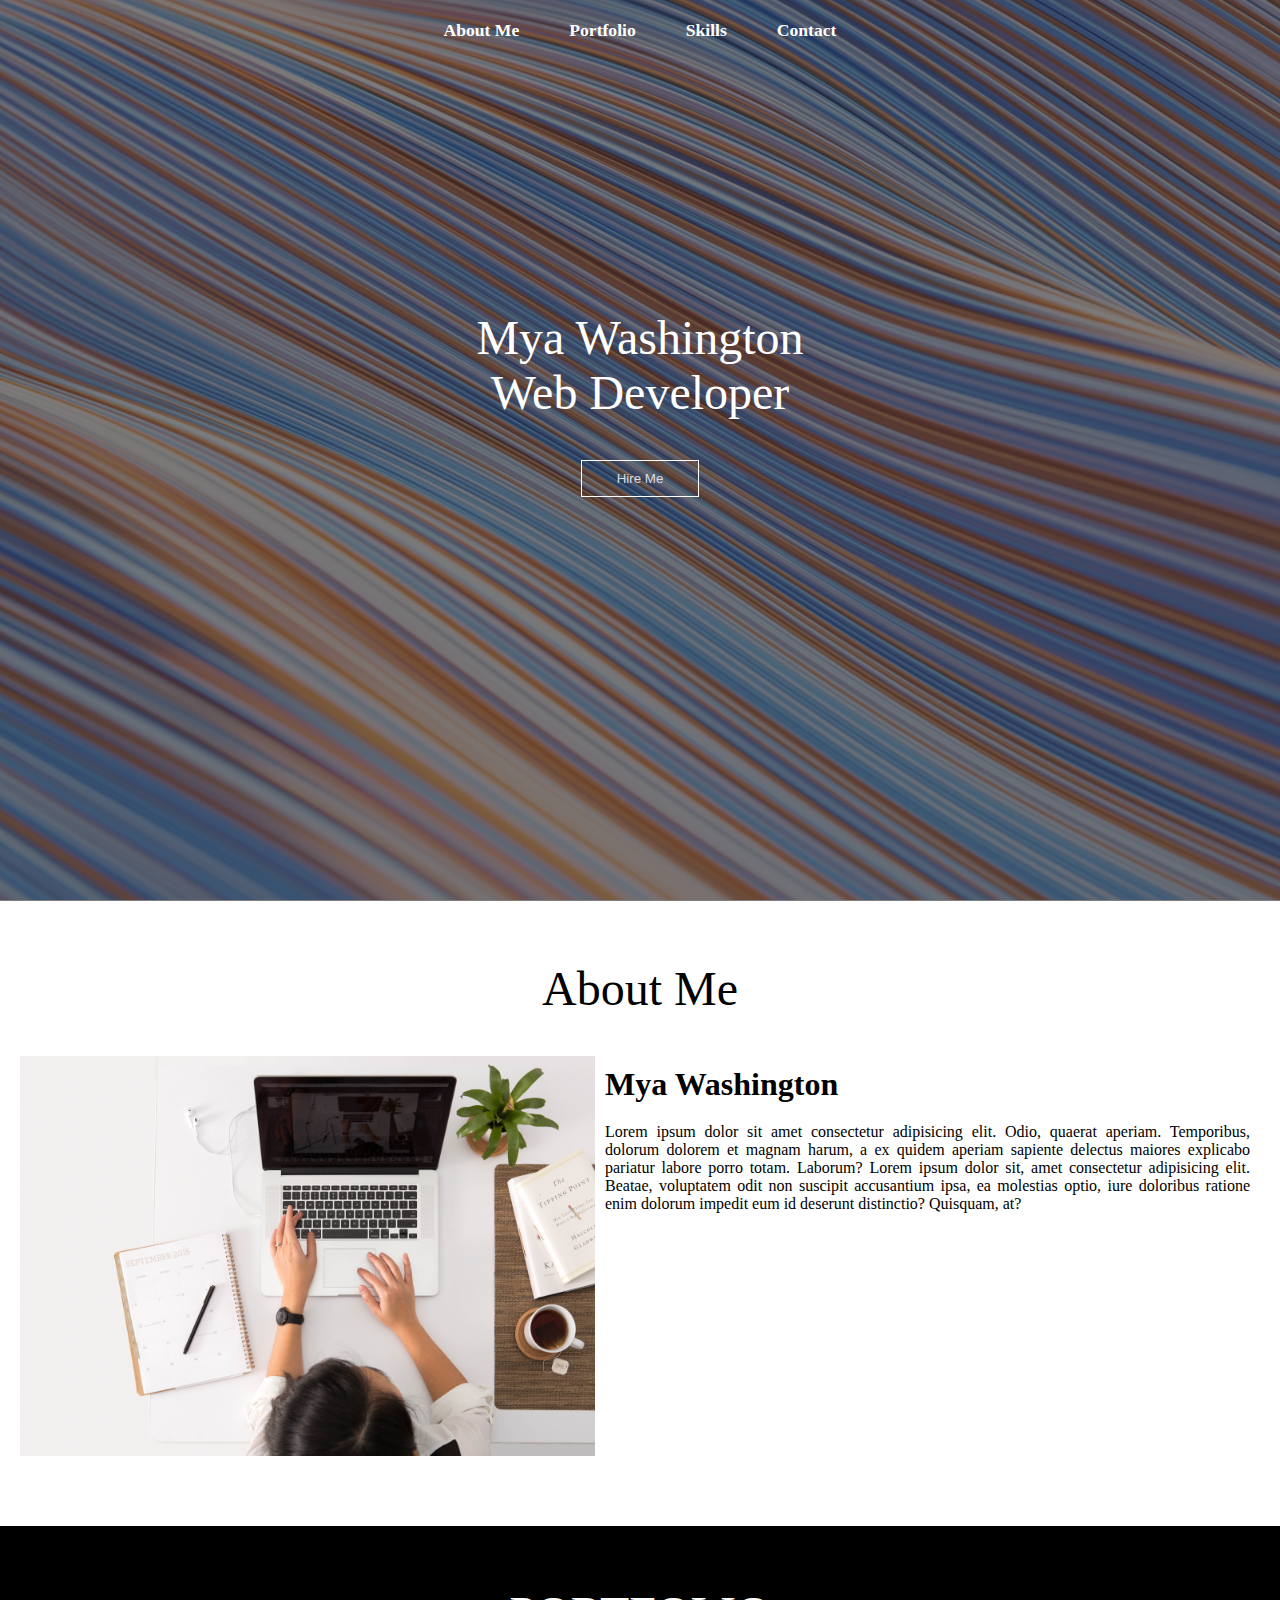
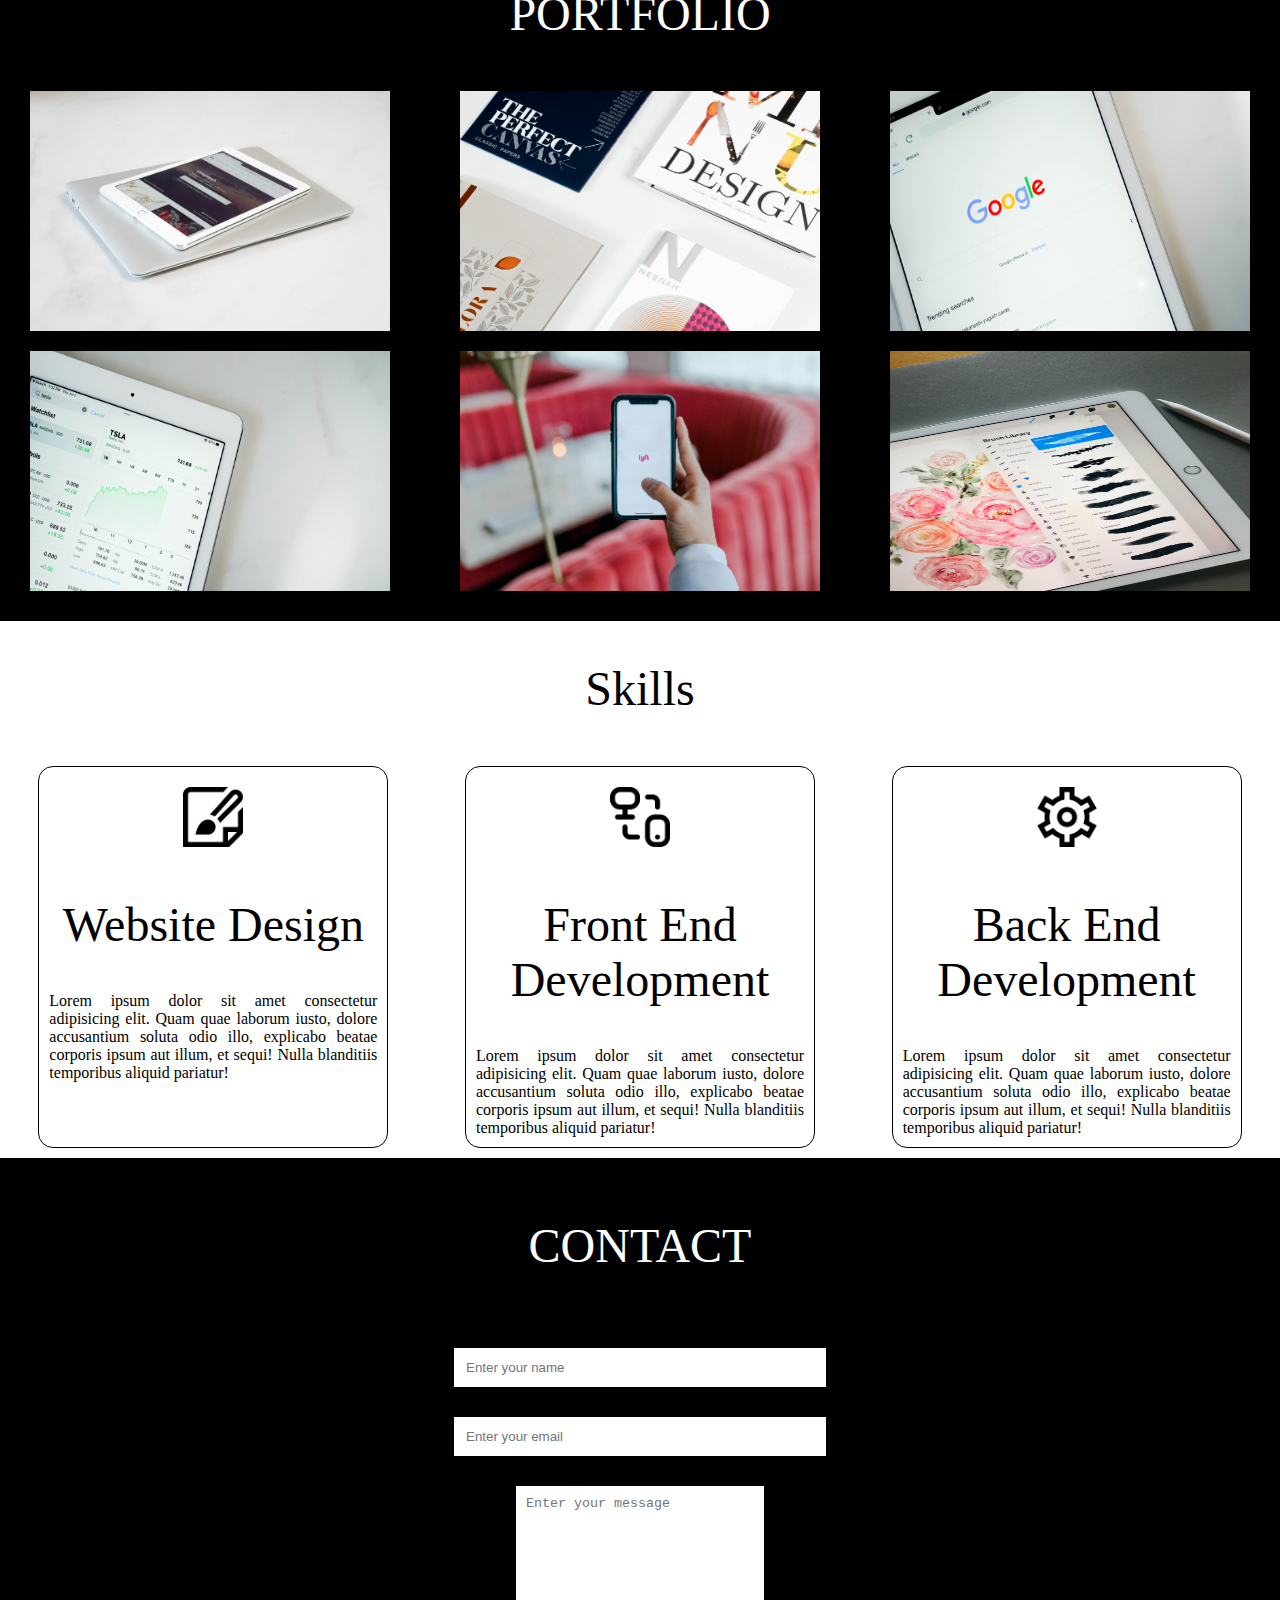
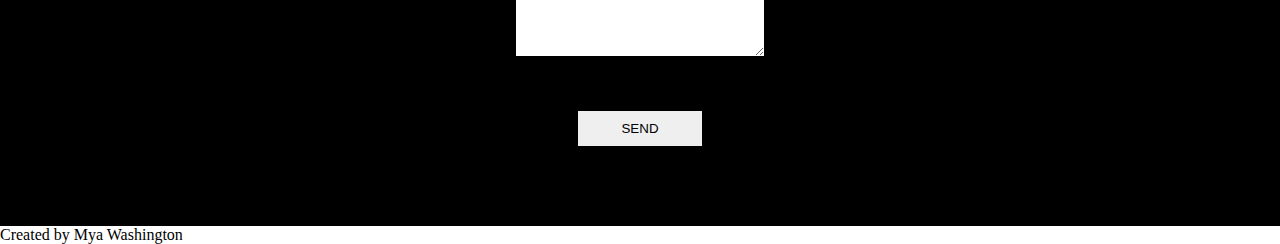
==== commit c3435348: "added images" ====
--- a/index.html
+++ b/index.html
@@ -26,7 +26,7 @@
 
 <section id="home">
 <div class="main">
-<h1 class="heading">Hello, my name is<br> Mya Washington</h1>
+<h1 class="heading">Mya Washington <br> Web Developer</h1>
 <button class="btn">
 Hire Me</button>
 <div>
@@ -35,10 +35,12 @@
 <section id="about">
     <h1 class="heading">About Me</h1>
     <div id="pic">
-<img src="sunset.jpg" alt="">
+<img src="./Assets/css/avel-chuklanov-DUmFLtMeAbQ-unsplash.jpg" alt="">
 <div id="intro">
     <h2>Mya Washington</h2>
-    <p>Lorem ipsum dolor sit amet consectetur adipisicing elit. Odio, quaerat aperiam. Temporibus, dolorum dolorem et magnam harum, a ex quidem aperiam sapiente delectus maiores explicabo pariatur labore porro totam. Laborum?</p>
+    <p>Lorem ipsum dolor sit amet consectetur adipisicing elit. Odio, quaerat aperiam. Temporibus, dolorum dolorem et magnam harum, a ex quidem aperiam sapiente delectus maiores explicabo pariatur labore porro totam. Laborum?
+      Lorem ipsum dolor sit, amet consectetur adipisicing elit. Beatae, voluptatem odit non suscipit accusantium ipsa, ea molestias optio, iure doloribus ratione enim dolorum impedit eum id deserunt distinctio? Quisquam, at?
+    </p>
     </div> 
     
   </div>
@@ -47,12 +49,12 @@
 <section id="Portfolio">
   <h1 class="heading">PORTFOLIO</h1>
   <div class="gallery">
-  <img src="./Assets/css/refargotohp-pbynRSh63y0-unsplash.jpg" alt="">
-  <img src="./Assets/css/refargotohp-pbynRSh63y0-unsplash.jpg" alt="">
-  <img src="./Assets/css/refargotohp-pbynRSh63y0-unsplash.jpg" alt="">
-  <img src="./Assets/css/refargotohp-pbynRSh63y0-unsplash.jpg" alt="">
-  <img src="./Assets/css/refargotohp-pbynRSh63y0-unsplash.jpg" alt="">
-  <img src="./Assets/css/refargotohp-pbynRSh63y0-unsplash.jpg" alt="">
+  <img src="./Assets/css/2h-media-mrRMMN3XgB0-unsplash.jpg" alt="">
+  <img src="./Assets/css/2h-media-NmSPbe0bDtc-unsplash.jpg" alt="">
+  <img src="./Assets/css/2h-media-osQnl-o4omw-unsplash.jpg" alt="">
+  <img src="./Assets/css/2h-media-SoXp7VsPUvM-unsplash.jpg" alt="">
+  <img src="./Assets/css/austin-distel-WO23uj_8EUU-unsplash.jpg" alt="">
+  <img src="./Assets/css/crystal-y-WwRk77MvD_A-unsplash.jpg" alt="">
 </div>
 </section>
 
--- a/Assets/css/style.css
+++ b/Assets/css/style.css
@@ -10,7 +10,7 @@
 justify-content: center;
 align-items: center;
 background-color: rgba(0, 0, 0, 0.5);
-position: sticky;
+position: static;
 top: 0;
 }
   .navbar ul{
@@ -20,7 +20,8 @@
 }
 
 .navbar ul li {
-font-family: century;
+font-family: serif;
+font-weight: 300;
 font-size: 1.1rem;
 font-weight: bold;
 }
@@ -54,11 +55,11 @@
   position: absolute;
   top: 0;
   right: 0;
-  background: url("./refargotohp-pbynRSh63y0-unsplash.jpg") no-repeat center center/cover;
+  background: url("./maxim-berg-EirX0QN4-Sk-unsplash.jpg") no-repeat center center/cover;
   height: 900px;
   width: 100%;
   z-index: -1;
-  opacity: .8;
+  opacity: .9;
 }
 
 .main {
@@ -71,7 +72,8 @@
 }
 
 .heading {
-  font-family: century;
+  font-family: serif;
+  font-weight: 300;
   font-size: 3rem;
   text-align: center;
   margin: 40px 0px;
@@ -171,16 +173,17 @@
   text-align: justify;
   padding: 10px;
   border-radius: 15px;
-  background: linear-gradient(to top, rgb(218, 238, 236) 50%, white 50%);
+  background: linear-gradient(to top, rgb(201, 242, 238) 50%, white 50%);
   background-size: 100% 200%;
   transition: all .8s;
 }
 
 .box:hover {
   background-position: left bottom;
-  color: rgb(61, 61, 63);
-  border: none;
-  box-shadow: 0 0 20px rgb(107, 125, 123);
+  font-weight: 300;
+  color: rgb(75, 75, 77);
+  border: none;
+  box-shadow: 0 0 20px rgb(58, 60, 60);
 }
 
 .box img {
